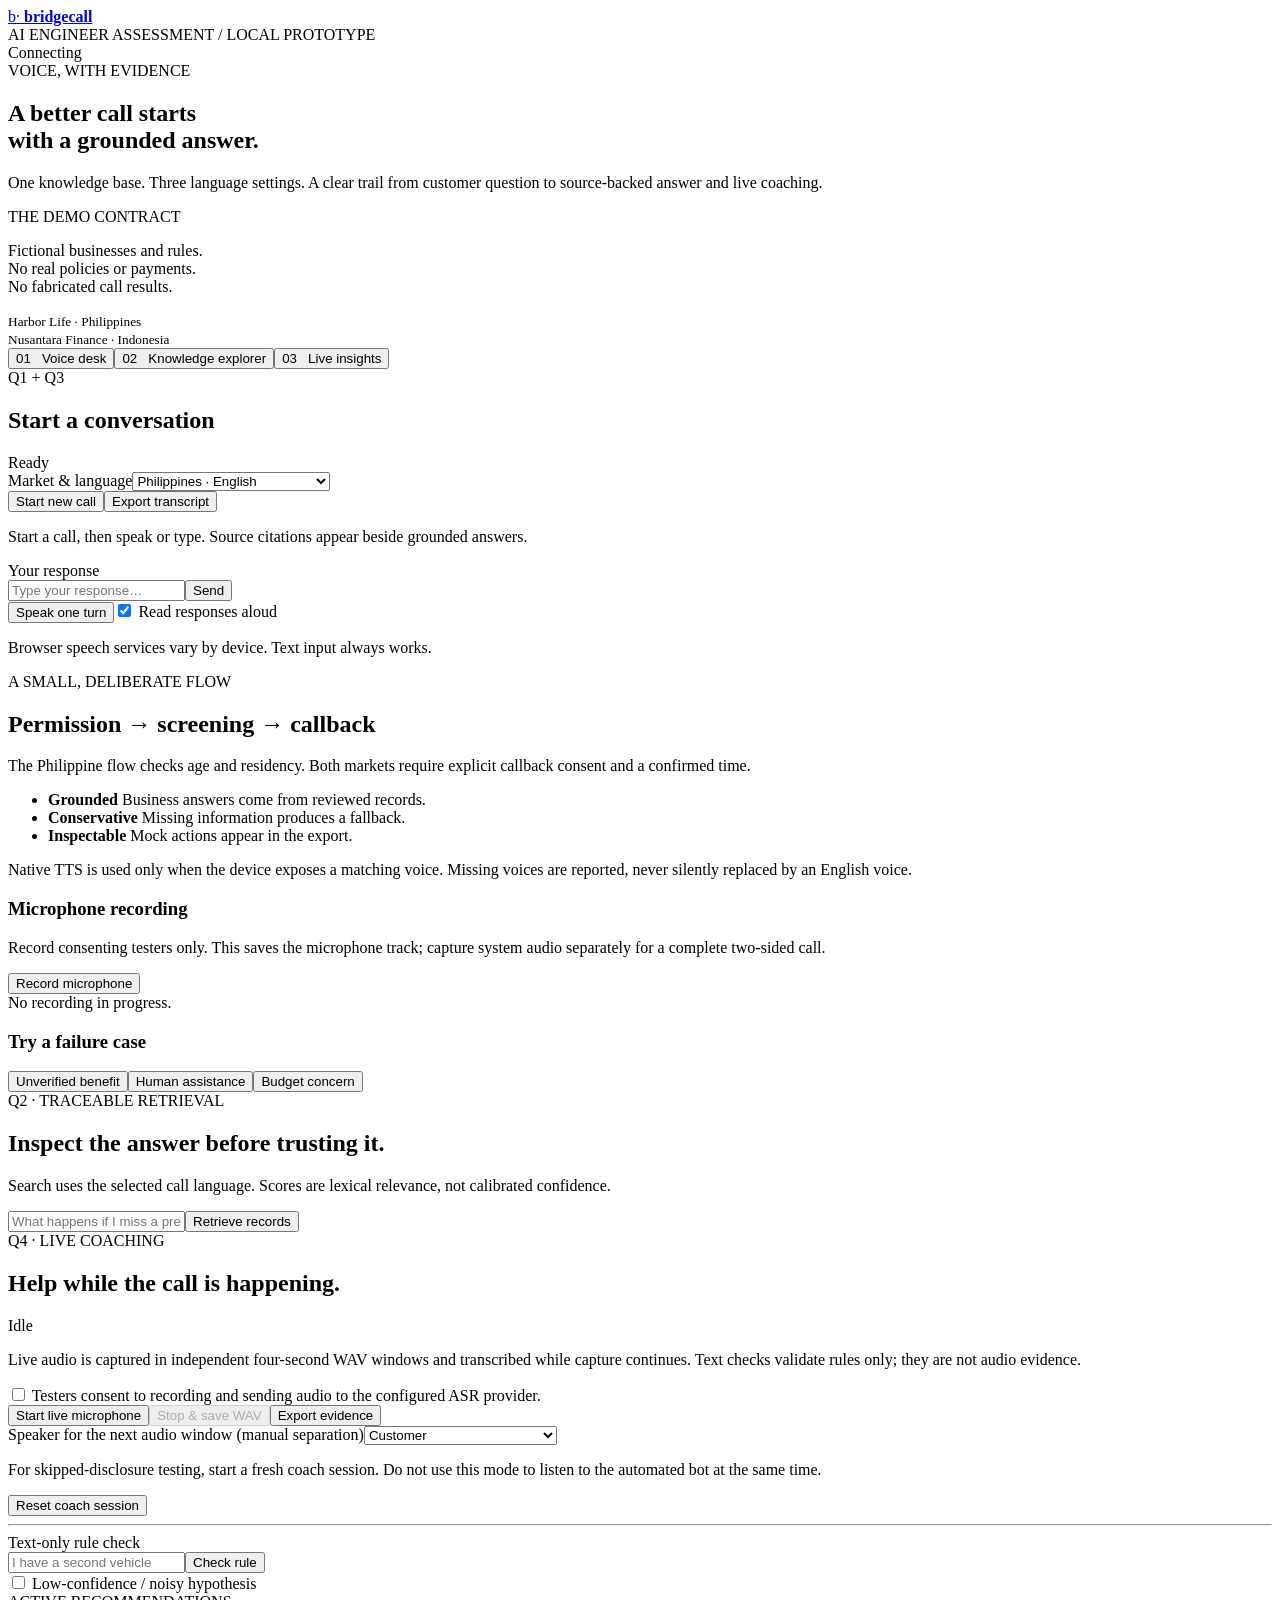
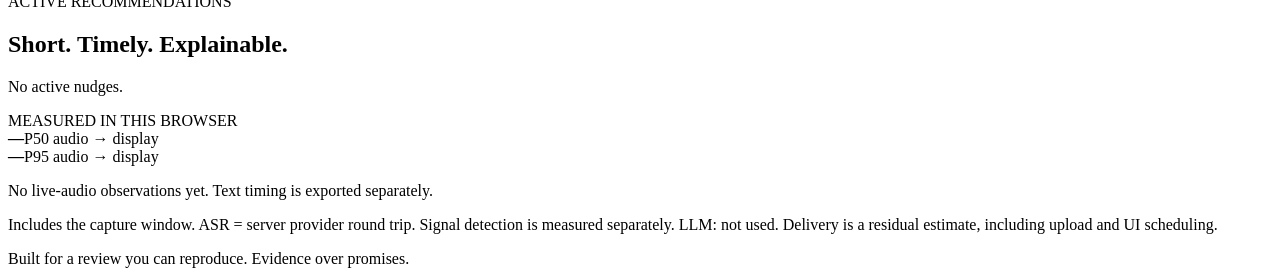
==== web/index.html @ 2a05d26a "Build grounded voice and live coaching assessment prototype" ====
<!doctype html>
<html lang="en">
  <head>
    <meta charset="utf-8" />
    <meta name="viewport" content="width=device-width,initial-scale=1" />
    <title>Bridgecall | Voice, with evidence</title>
    <link rel="stylesheet" href="/style.css" />
  </head>
  <body>
    <header>
      <a class="brand" href="/">b<span>·</span> <strong>bridgecall</strong></a>
      <div class="tag">
        AI ENGINEER ASSESSMENT <span>/</span> LOCAL PROTOTYPE
      </div>
      <span id="connection" class="status">Connecting</span>
    </header>
    <main>
      <section class="hero">
        <div>
          <div class="eyebrow">VOICE, WITH EVIDENCE</div>
          <h1>A better call starts<br />with a grounded answer.</h1>
          <p>
            One knowledge base. Three language settings. A clear trail from
            customer question to source-backed answer and live coaching.
          </p>
        </div>
        <aside class="note">
          <span>THE DEMO CONTRACT</span>
          <p>
            Fictional businesses and rules.<br />No real policies or
            payments.<br />No fabricated call results.
          </p>
          <small
            >Harbor Life · Philippines<br />Nusantara Finance · Indonesia</small
          >
        </aside>
      </section>
      <nav class="tabs" aria-label="Workspace">
        <button class="selected" data-tab="call">01 &nbsp; Voice desk</button
        ><button data-tab="knowledge">02 &nbsp; Knowledge explorer</button
        ><button data-tab="insights">03 &nbsp; Live insights</button>
      </nav>
      <section id="call" class="panel active">
        <div class="two">
          <article class="card">
            <div class="cardhead">
              <div>
                <div class="eyebrow">Q1 + Q3</div>
                <h2>Start a conversation</h2>
              </div>
              <span id="stage" class="pill">Ready</span>
            </div>
            <label for="language">Market & language</label
            ><select id="language">
              <option value="en-PH">Philippines · English</option>
              <option value="fil-PH">Philippines · Filipino / Taglish</option>
              <option value="id-ID">Indonesia · Bahasa Indonesia</option>
            </select>
            <div class="toolbar">
              <button id="newcall" class="primary">Start new call</button
              ><button id="export">Export transcript</button>
            </div>
            <div id="conversation" class="conversation" aria-live="polite">
              <p class="empty">
                Start a call, then speak or type. Source citations appear beside
                grounded answers.
              </p>
            </div>
            <form id="turnform">
              <label for="utterance">Your response</label>
              <div class="inputrow">
                <input
                  id="utterance"
                  maxlength="2000"
                  placeholder="Type your response…"
                  autocomplete="off"
                /><button class="primary" type="submit">Send</button>
              </div>
            </form>
            <div class="toolbar">
              <button id="speak">Speak one turn</button
              ><label class="check"
                ><input id="tts" type="checkbox" checked /> Read responses
                aloud</label
              >
            </div>
            <p id="voicestatus" class="help">
              Browser speech services vary by device. Text input always works.
            </p>
          </article>
          <aside>
            <article class="card">
              <div class="eyebrow">A SMALL, DELIBERATE FLOW</div>
              <h2>Permission → screening → callback</h2>
              <p>
                The Philippine flow checks age and residency. Both markets
                require explicit callback consent and a confirmed time.
              </p>
              <ul class="steps">
                <li>
                  <b>Grounded</b> Business answers come from reviewed records.
                </li>
                <li>
                  <b>Conservative</b> Missing information produces a fallback.
                </li>
                <li><b>Inspectable</b> Mock actions appear in the export.</li>
              </ul>
              <div class="notice">
                Native TTS is used only when the device exposes a matching
                voice. Missing voices are reported, never silently replaced by
                an English voice.
              </div>
            </article>
            <article class="card">
              <h3>Microphone recording</h3>
              <p class="help">
                Record consenting testers only. This saves the microphone track;
                capture system audio separately for a complete two-sided call.
              </p>
              <button id="recordcall">Record microphone</button>
              <div id="recordstatus" class="help">
                No recording in progress.
              </div>
            </article>
            <article class="card">
              <h3>Try a failure case</h3>
              <div class="chips">
                <button data-example="Does this cover cancer surgery?">
                  Unverified benefit</button
                ><button data-example="I want a human">Human assistance</button
                ><button data-example="The premium is expensive">
                  Budget concern
                </button>
              </div>
            </article>
          </aside>
        </div>
      </section>
      <section id="knowledge" class="panel">
        <article class="card">
          <div class="eyebrow">Q2 · TRACEABLE RETRIEVAL</div>
          <h2>Inspect the answer before trusting it.</h2>
          <p>
            Search uses the selected call language. Scores are lexical
            relevance, not calibrated confidence.
          </p>
          <form id="searchform" class="inputrow">
            <input
              id="query"
              placeholder="What happens if I miss a premium?"
              required
            /><button class="primary">Retrieve records</button>
          </form>
          <div id="results" class="results"></div>
        </article>
      </section>
      <section id="insights" class="panel">
        <div class="two">
          <article class="card">
            <div class="cardhead">
              <div>
                <div class="eyebrow">Q4 · LIVE COACHING</div>
                <h2>Help while the call is happening.</h2>
              </div>
              <span id="livestate" class="pill">Idle</span>
            </div>
            <p>
              Live audio is captured in independent four-second WAV windows and
              transcribed while capture continues. Text checks validate rules
              only; they are not audio evidence.
            </p>
            <label class="check consent"
              ><input id="audioconsent" type="checkbox" /> Testers consent to
              recording and sending audio to the configured ASR provider.</label
            >
            <div class="toolbar">
              <button id="live" class="primary">Start live microphone</button
              ><button id="stoplive" disabled>Stop & save WAV</button
              ><button id="exportmetrics">Export evidence</button>
            </div>
            <label for="speaker"
              >Speaker for the next audio window (manual separation)</label
            ><select id="speaker">
              <option value="customer">Customer</option>
              <option value="agent">Human agent being coached</option>
            </select>
            <p class="help">
              For skipped-disclosure testing, start a fresh coach session. Do
              not use this mode to listen to the automated bot at the same time.
            </p>
            <button id="resetcoach">Reset coach session</button>
            <hr />
            <form id="analyzeform">
              <label for="signaltext">Text-only rule check</label>
              <div class="inputrow">
                <input
                  id="signaltext"
                  placeholder="I have a second vehicle"
                  required
                /><button>Check rule</button>
              </div>
              <label class="check"
                ><input id="uncertain" type="checkbox" /> Low-confidence / noisy
                hypothesis</label
              >
            </form>
            <div id="streamlog" class="streamlog" aria-live="polite"></div>
          </article>
          <aside>
            <article class="card">
              <div class="eyebrow">ACTIVE RECOMMENDATIONS</div>
              <h2>Short. Timely. Explainable.</h2>
              <div id="nudges"><p class="empty">No active nudges.</p></div>
            </article>
            <article class="card">
              <div class="eyebrow">MEASURED IN THIS BROWSER</div>
              <div class="metrics">
                <div>
                  <strong id="p50">—</strong><span>P50 audio → display</span>
                </div>
                <div>
                  <strong id="p95">—</strong><span>P95 audio → display</span>
                </div>
              </div>
              <p id="metricsnote" class="help">
                No live-audio observations yet. Text timing is exported
                separately.
              </p>
              <p class="help">
                Includes the capture window. ASR = server provider round trip.
                Signal detection is measured separately. LLM: not used. Delivery
                is a residual estimate, including upload and UI scheduling.
              </p>
            </article>
          </aside>
        </div>
      </section>
      <div id="error" class="error" role="alert" hidden></div>
      <footer>
        Built for a review you can reproduce.
        <span>Evidence over promises.</span>
      </footer>
    </main>
    <script src="/app.js"></script>
  </body>
</html>
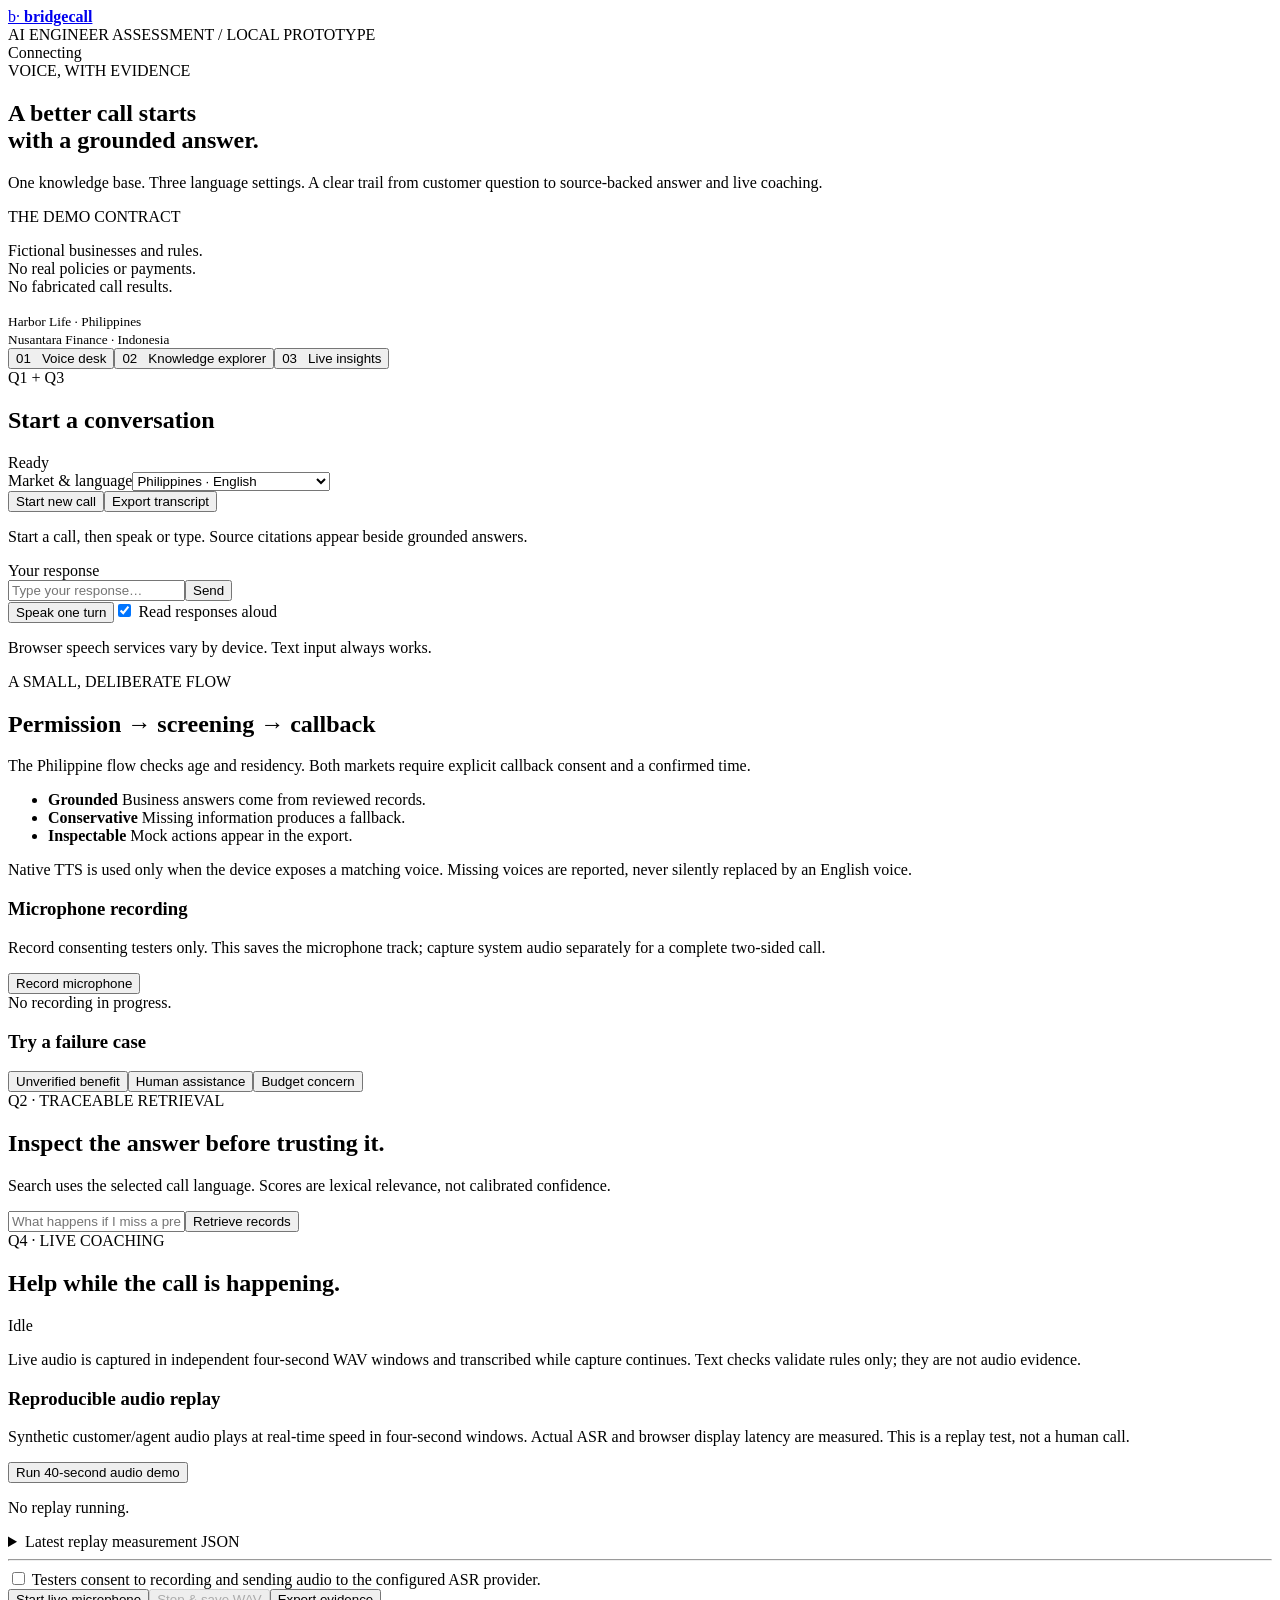
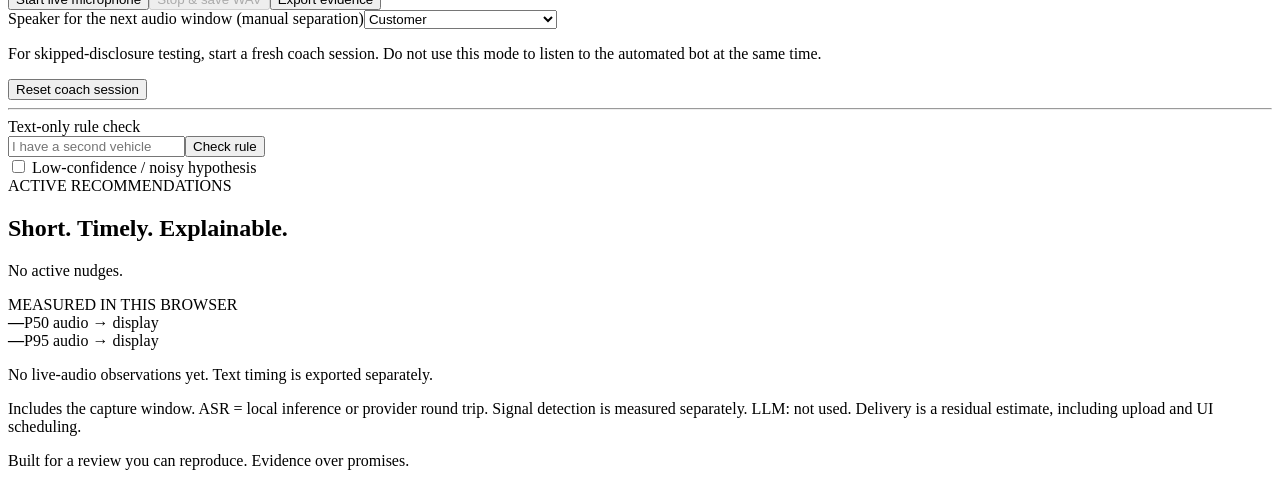
==== commit 9d0dec45: "Add recorded audio evidence, measured live replay and regional ASR evaluation" ====
--- a/web/index.html
+++ b/web/index.html
@@ -169,6 +169,12 @@
               transcribed while capture continues. Text checks validate rules
               only; they are not audio evidence.
             </p>
+            <h3>Reproducible audio replay</h3>
+            <p class="help">Synthetic customer/agent audio plays at real-time speed in four-second windows. Actual ASR and browser display latency are measured. This is a replay test, not a human call.</p>
+            <button id="replay" class="primary">Run 40-second audio demo</button>
+            <p id="replaystatus" class="help">No replay running.</p>
+            <details><summary>Latest replay measurement JSON</summary><pre id="replayreport" style="white-space:pre-wrap;font-size:10px;max-height:160px;overflow:auto"></pre></details>
+            <hr />
             <label class="check consent"
               ><input id="audioconsent" type="checkbox" /> Testers consent to
               recording and sending audio to the configured ASR provider.</label
@@ -190,6 +196,7 @@
             </p>
             <button id="resetcoach">Reset coach session</button>
             <hr />
+
             <form id="analyzeform">
               <label for="signaltext">Text-only rule check</label>
               <div class="inputrow">
@@ -227,7 +234,7 @@
                 separately.
               </p>
               <p class="help">
-                Includes the capture window. ASR = server provider round trip.
+                Includes the capture window. ASR = local inference or provider round trip.
                 Signal detection is measured separately. LLM: not used. Delivery
                 is a residual estimate, including upload and UI scheduling.
               </p>
